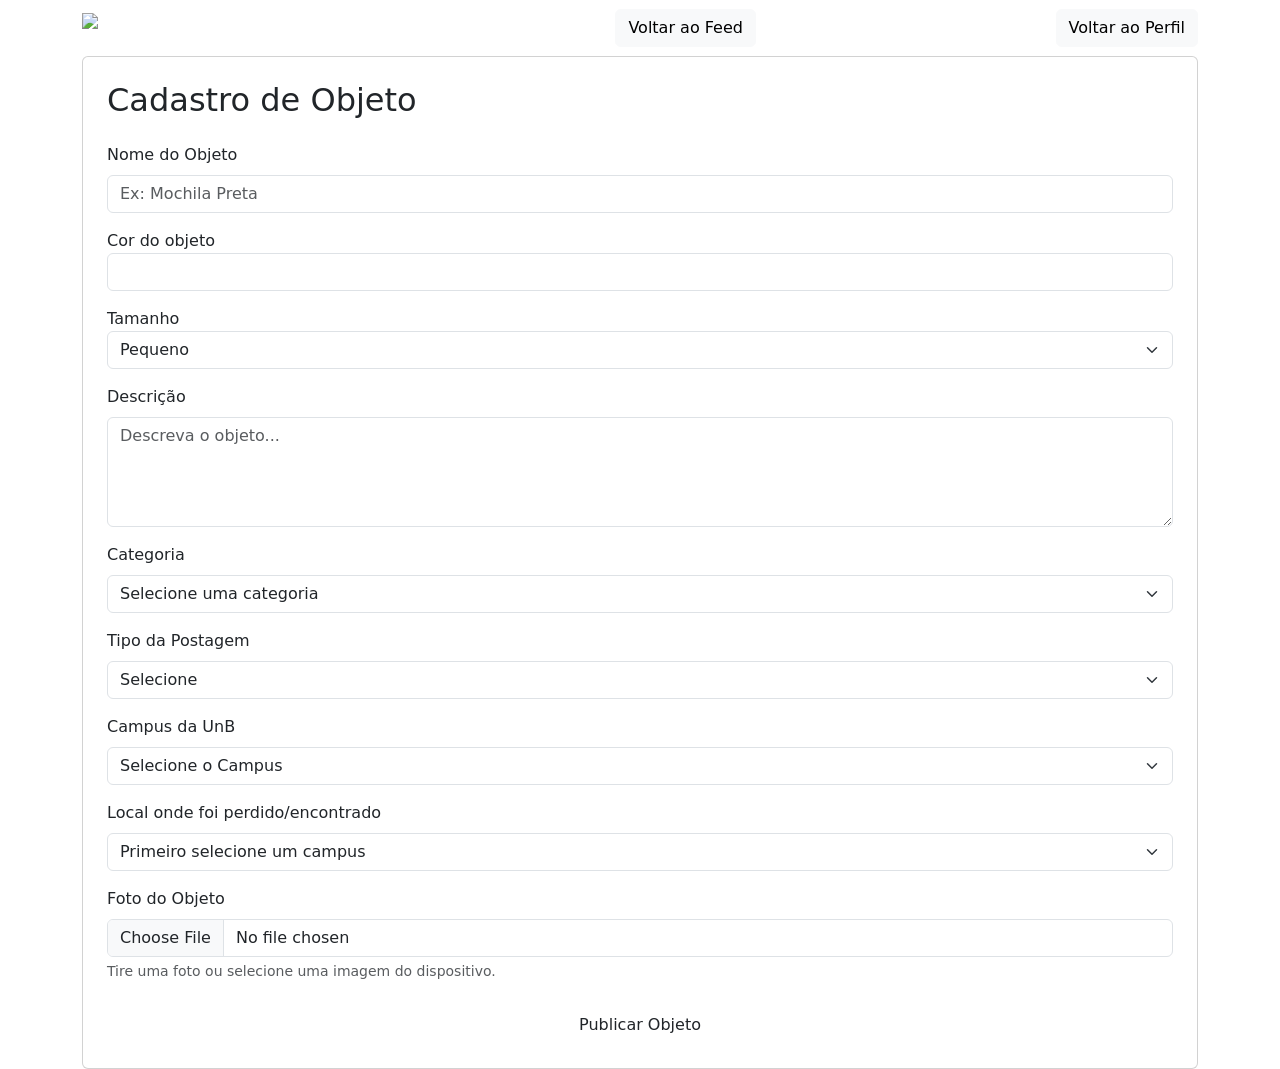
==== site_Projeto_BD/html/cadastro_objeto.html @ 98e86a38 "Criação do front com HTML, CSS E JAVA SCRIPT com telas de feed, cadastro usuário, login, cadastro ob" ====
<!DOCTYPE html>
<html lang="pt-BR">
<head>

    <!-- Configurações básicas da página -->
    <meta charset="UTF-8">
    <meta name="viewport" content="width=device-width, initial-scale=1.0">

    <!-- Título exibido na aba do navegador -->
    <title>UnB - Achados e Perdidos - Cadastro Objeto</title>

    <!-- Framework Bootstrap para estilização responsiva -->
    <link href="https://cdn.jsdelivr.net/npm/bootstrap@5.3.3/dist/css/bootstrap.min.css" rel="stylesheet">

    <!-- Arquivo CSS personalizado da página -->
    <link rel="stylesheet" href="/css/cadastro_objeto.css">

</head>

<body>

    <!-- ===================================================== -->
    <!-- BARRA DE NAVEGAÇÃO SUPERIOR (NAVBAR) -->
    <!-- ===================================================== -->

    <nav class="navbar navbar-dark navbar-unb">

        <div class="container">

            <!-- Logo e nome do sistema -->
            <a class="navbar-brand d-flex align-items-center" href="index.html">

                <img
                    src="logo_unb.png"
                    class="logo-unb"
                    alt="Logo UnB">

                <strong>UnBGram</strong>

            </a>

            <!-- Botão para retornar ao feed principal -->
            <a href="index.html" class="btn btn-light">
                Voltar ao Feed
            </a>

            <!-- Botão para retornar ao perfil do usuário -->
            <a href="perfil.html" class="btn btn-light">
                Voltar ao Perfil
            </a>

        </div>

    </nav>

    <!-- ===================================================== -->
    <!-- CONTAINER PRINCIPAL -->
    <!-- ===================================================== -->

    <div class="container">

        <!-- Card contendo o formulário -->
        <div class="card card-form">

            <div class="card-body p-4">

                <!-- Título da página -->
                <h2 class="titulo mb-4">
                    Cadastro de Objeto
                </h2>

                <!-- ===================================================== -->
                <!-- FORMULÁRIO DE CADASTRO DE OBJETOS -->
                <!-- ===================================================== -->

                <form
                    id="cadastroObjetoForm"
                    action="#"
                    method="POST"
                    enctype="multipart/form-data">

                    <!-- ===================================================== -->
                    <!-- NOME DO OBJETO -->
                    <!-- ===================================================== -->

                    <div class="mb-3">

                        <label class="form-label">
                            Nome do Objeto
                        </label>

                        <input
                            name="nome_objeto"
                            type="text"
                            class="form-control"
                            placeholder="Ex: Mochila Preta"
                            required>

                    </div>

                    <!-- ===================================================== -->
                    <!-- COR DO OBJETO -->
                    <!-- ===================================================== -->

                    <div class="mb-3">

                        <label>
                            Cor do objeto
                        </label>

                        <input
                            type="text"
                            class="form-control"
                            name="cor">

                    </div>

                    <!-- ===================================================== -->
                    <!-- TAMANHO DO OBJETO -->
                    <!-- ===================================================== -->

                    <div class="mb-3">

                        <label>
                            Tamanho
                        </label>

                        <select
                            class="form-select"
                            name="tamanho">

                            <option>Pequeno</option>
                            <option>Médio</option>
                            <option>Grande</option>

                        </select>

                    </div>

                    <!-- ===================================================== -->
                    <!-- DESCRIÇÃO -->
                    <!-- ===================================================== -->

                    <div class="mb-3">

                        <label class="form-label">
                            Descrição
                        </label>

                        <textarea
                            name="descricao"
                            class="form-control"
                            rows="4"
                            placeholder="Descreva o objeto..."
                            required></textarea>

                    </div>

                    <!-- ===================================================== -->
                    <!-- CATEGORIA DO OBJETO -->
                    <!-- ===================================================== -->

                    <div class="mb-3">

                        <label class="form-label">
                            Categoria
                        </label>

                        <select
                            name="categoria"
                            class="form-select"
                            required>

                            <option value="" selected disabled>
                                Selecione uma categoria
                            </option>

                            <option>Eletrônicos</option>
                            <option>Documentos</option>
                            <option>Mochilas</option>
                            <option>Roupas</option>
                            <option>Acessórios</option>
                            <option>Material Escolar</option>
                            <option>Outro</option>

                        </select>

                    </div>

                    <!-- ===================================================== -->
                    <!-- TIPO DA POSTAGEM -->
                    <!-- Perdido ou Encontrado -->
                    <!-- ===================================================== -->

                    <div class="mb-3">

                        <label class="form-label">
                            Tipo da Postagem
                        </label>

                        <select
                            name="tipo_postagem"
                            class="form-select"
                            required>

                            <option value="">
                                Selecione
                            </option>

                            <option>Perdido</option>
                            <option>Encontrado</option>

                        </select>

                    </div>

                    <!-- ===================================================== -->
                    <!-- CAMPUS DA UNB -->
                    <!-- ===================================================== -->

                    <div class="mb-3">

                        <label class="form-label">
                            Campus da UnB
                        </label>

                        <select
                            class="form-select"
                            id="campus"
                            name="campus"
                            required>

                            <option value="">
                                Selecione o Campus
                            </option>

                            <option value="darcy">
                                Darcy Ribeiro
                            </option>

                            <option value="fga">
                                FGA - Gama
                            </option>

                            <option value="fce">
                                FCE - Ceilândia
                            </option>

                            <option value="fup">
                                FUP - Planaltina
                            </option>

                        </select>

                    </div>

                    <!-- ===================================================== -->
                    <!-- LOCALIZAÇÃO -->
                    <!-- Local onde o objeto foi perdido ou encontrado -->
                    <!-- ===================================================== -->

                    <div class="mb-3">

                        <label class="form-label">
                            Local onde foi perdido/encontrado
                        </label>

                        <select
                            class="form-select"
                            id="localizacao"
                            name="localizacao"
                            required>

                            <option value="">
                                Primeiro selecione um campus
                            </option>

                        </select>

                        <!-- Campo exibido apenas quando o local não estiver listado -->

                        <div
                            class="mt-3"
                            id="campoOutro"
                            style="display:none;">

                            <label class="form-label">
                                Informe o local
                            </label>

                            <input
                                type="text"
                                class="form-control"
                                name="outro_local"
                                placeholder="Ex: Corredor próximo ao laboratório">

                        </div>

                    </div>

                    <!-- ===================================================== -->
                    <!-- UPLOAD DA FOTO -->
                    <!-- ===================================================== -->

                    <div class="mb-4">

                        <label class="form-label">
                            Foto do Objeto
                        </label>

                        <input
                            name="foto"
                            type="file"
                            class="form-control"
                            accept="image/*"
                            capture="environment"
                            required>

                        <div class="form-text">

                            Tire uma foto ou selecione uma imagem do dispositivo.

                        </div>

                    </div>

                    <!-- ===================================================== -->
                    <!-- PRÉ-VISUALIZAÇÃO DA IMAGEM -->
                    <!-- ===================================================== -->

                    <div class="text-center">

                        <img
                            id="preview"
                            class="img-fluid mt-3 rounded shadow"
                            style="display:none; max-height:300px;"
                            alt="Pré-visualização da imagem">

                    </div>

                    <!-- ===================================================== -->
                    <!-- BOTÃO DE ENVIO -->
                    <!-- ===================================================== -->

                    <button
                        type="submit"
                        class="btn btn-unb w-100">

                        Publicar Objeto

                    </button>

                </form>

            </div>

        </div>

    </div>

    <!-- Arquivo JavaScript responsável pela lógica da página -->
    <script src="/js/cadastro_objeto.js"></script>

</body>
</html>
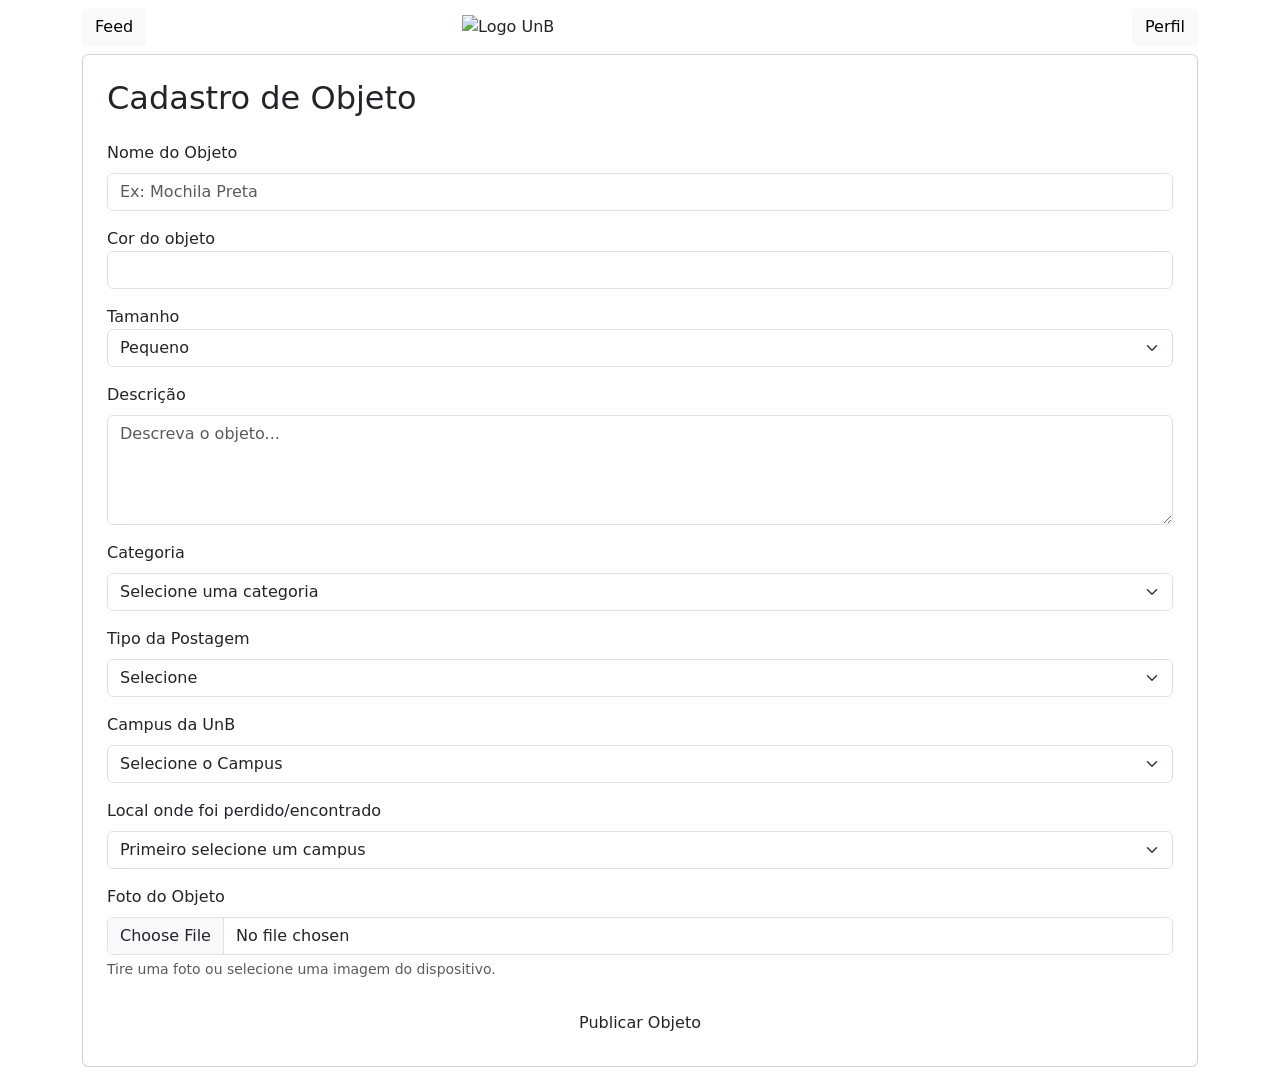
==== commit 9bf500d3: "Implementação de correções e melhorias no frontend e nos módulos SQL" ====
--- a/site_Projeto_BD/html/cadastro_objeto.html
+++ b/site_Projeto_BD/html/cadastro_objeto.html
@@ -13,6 +13,7 @@
     <link href="https://cdn.jsdelivr.net/npm/bootstrap@5.3.3/dist/css/bootstrap.min.css" rel="stylesheet">
 
     <!-- Arquivo CSS personalizado da página -->
+    <link rel="stylesheet" href="/css/navbar.css">
     <link rel="stylesheet" href="/css/cadastro_objeto.css">
 
 </head>
@@ -25,28 +26,42 @@
 
     <nav class="navbar navbar-dark navbar-unb">
 
-        <div class="container">
-
-            <!-- Logo e nome do sistema -->
-            <a class="navbar-brand d-flex align-items-center" href="index.html">
+        <div class="container d-flex justify-content-between align-items-center position-relative">
+
+            <!-- Botão Feed -->
+            <a
+                href="/html/index.html"
+                class="btn btn-light">
+
+                Feed
+
+            </a>
+
+            <!-- Logo + nome -->
+            <div class="position-absolute start-50 translate-middle-x d-flex align-items-center">
 
                 <img
-                    src="logo_unb.png"
-                    class="logo-unb"
+                    src="/logo_unb.png"
+                    class="unb-logo-nav"
                     alt="Logo UnB">
 
-                <strong>UnBGram</strong>
-
-            </a>
-
-            <!-- Botão para retornar ao feed principal -->
-            <a href="index.html" class="btn btn-light">
-                Voltar ao Feed
-            </a>
-
-            <!-- Botão para retornar ao perfil do usuário -->
-            <a href="perfil.html" class="btn btn-light">
-                Voltar ao Perfil
+                <a
+                    href="/html/index.html"
+                    class="navbar-brand nav-brand-text text-white m-0 ms-2">
+
+                    UnB - Achados e Perdidos
+
+                </a>
+
+            </div>
+
+            <!-- Botão Perfil -->
+            <a
+                href="/html/perfil.html"
+                class="btn btn-light">
+
+                Perfil
+
             </a>
 
         </div>
